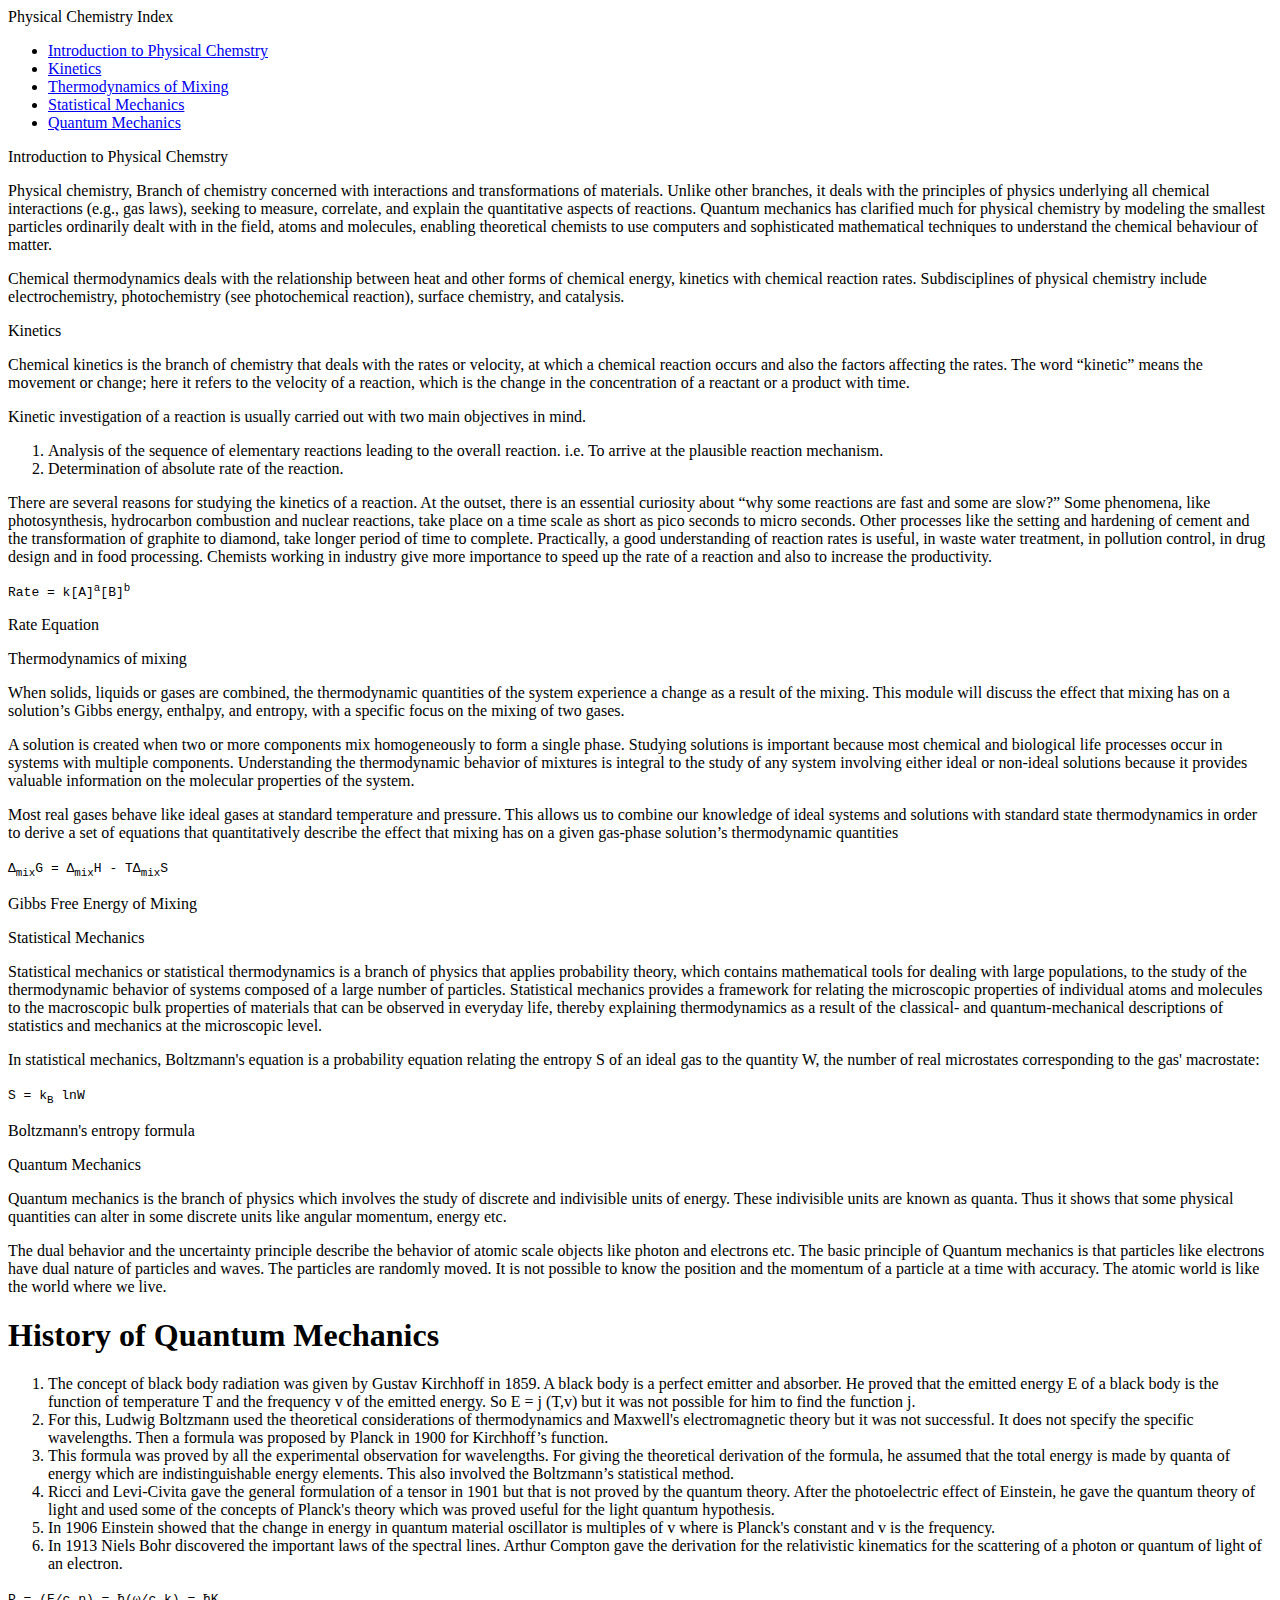
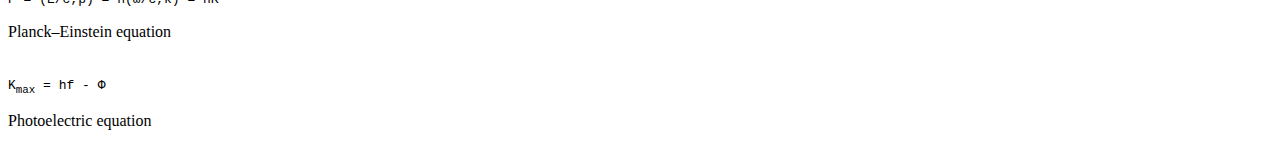
==== index.html @ 694dd4bf "Add files via upload" ====
<!DOCTYPE html>
<html lang="en" dir="ltr">
  <head>
    <meta charset="utf-8">
    <link rel="stylesheet" type="text/CSS" href="css/main.css">
    <title>Freecode camp technical page project</title>
  </head>
  <body>

<nav id="navbar">
  <header>Physical Chemistry Index</header>
    <ul>
      <li><a class="nav-link" href="#Introduction_to_Physical_Chemistry">Introduction to Physical Chemstry</a></li>
      <li><a class="nav-link" href="#Kinetics">Kinetics</a></li>
      <li><a class="nav-link" href="#Thermodynamics_of_Mixing">Thermodynamics of Mixing</a></li>
      <li><a class="nav-link" href="#Statistical_Mechanics">Statistical Mechanics</a></li>
      <li><a class="nav-link" href="#Quantum_Mechanics">Quantum Mechanics</a></li>
    </ul>
</nav>

<main id="main-doc">
  <section class="main-section" id="Introduction_to_Physical_Chemistry">
      <header>Introduction to Physical Chemstry</header>
      <p>Physical chemistry, Branch of chemistry concerned with interactions and transformations of materials. Unlike other branches, it deals with the principles of physics underlying all chemical interactions (e.g., gas laws), seeking to measure, correlate, and explain the quantitative aspects of reactions. Quantum mechanics has clarified much for physical chemistry by modeling the smallest particles ordinarily dealt with in the field, atoms and molecules, enabling theoretical chemists to use computers and sophisticated mathematical techniques to understand the chemical behaviour of matter. </p>
      <p>Chemical thermodynamics deals with the relationship between heat and other forms of chemical energy, kinetics with chemical reaction rates. Subdisciplines of physical chemistry include electrochemistry, photochemistry (see photochemical reaction), surface chemistry, and catalysis.</p>
  </section>
  <section class="main-section" id="Kinetics">
      <header>Kinetics</header>
      <p>Chemical kinetics is the branch of chemistry that deals with the rates or velocity, at which a chemical reaction occurs and also the factors affecting the rates. The word “kinetic” means the movement or change; here it refers to the velocity of a reaction, which is the change in the concentration of a reactant or a product with time.</p>
      <p>Kinetic investigation of a reaction is usually carried out with two main objectives in mind.</p>
      <ol>
        <li>Analysis of the sequence of elementary reactions leading to the overall reaction. i.e. To arrive at the plausible reaction mechanism.</li>
        <li>Determination of absolute rate of the reaction.</li>
      </ol>
      <p>There are several reasons for studying the kinetics of a reaction. At the outset, there is an essential curiosity about “why some reactions are fast and some are slow?” Some phenomena, like photosynthesis, hydrocarbon combustion and nuclear reactions, take place on a time scale as short as pico seconds to micro seconds. Other processes like the setting and hardening of cement and the transformation of graphite to diamond, take longer period of time to complete. Practically, a good understanding of reaction rates is useful, in waste water treatment, in pollution control, in drug design and in food processing. Chemists working in industry give more importance to speed up the rate of a reaction and also to increase the productivity.</p>
      <code>Rate = k[A]<sup>a</sup>[B]<sup>b</sup></code>
      <p class="equation_caption">Rate Equation</p>
  </section>
  <section class="main-section" id="Thermodynamics_of_Mixing">
       <header>Thermodynamics of mixing</header>
       <p>When solids, liquids or gases are combined, the thermodynamic quantities of the system experience a change as a result of the mixing. This module will discuss the effect that mixing has on a solution’s Gibbs energy, enthalpy, and entropy, with a specific focus on the mixing of two gases.</p>
       <p>A solution is created when two or more components mix homogeneously to form a single phase. Studying solutions is important because most chemical and biological life processes occur in systems with multiple components. Understanding the thermodynamic behavior of mixtures is integral to the study of any system involving either ideal or non-ideal solutions because it provides valuable information on the molecular properties of the system.</p>
       <p>Most real gases behave like ideal gases at standard temperature and pressure. This allows us to combine our knowledge of ideal systems and solutions with standard state thermodynamics in order to derive a set of equations that quantitatively describe the effect that mixing has on a given gas-phase solution’s thermodynamic quantities</p>
       <code>Δ<sub>mix</sub>G = Δ<sub>mix</sub>H - TΔ<sub>mix</sub>S</code>
       <p class="equation_caption">Gibbs Free Energy of Mixing</p>
  </section>
  <section class="main-section" id="Statistical_Mechanics">
    <header>Statistical Mechanics</header>
      <p>Statistical mechanics or statistical thermodynamics is a branch of physics that applies probability theory, which contains mathematical tools for dealing with large populations, to the study of the thermodynamic behavior of systems composed of a large number of particles. Statistical mechanics provides a framework for relating the microscopic properties of individual atoms and molecules to the macroscopic bulk properties of materials that can be observed in everyday life, thereby explaining thermodynamics as a result of the classical- and quantum-mechanical descriptions of statistics and mechanics at the microscopic level.</p>
      <p>In statistical mechanics, Boltzmann's equation is a probability equation relating the entropy S of an ideal gas to the quantity W, the number of real microstates corresponding to the gas' macrostate:</p>
      <code>S = k<sub>B</sub> lnW</code>
      <p class="equation_caption">Boltzmann's entropy formula</p>
  </section>
  <section class="main-section" id="Quantum_Mechanics">
      <header>Quantum Mechanics</header>
      <p>Quantum mechanics is the branch of physics which involves the study of discrete and indivisible units of energy. These indivisible units are known as quanta. Thus it shows that some physical quantities can alter in some discrete units like angular momentum, energy etc. </p>
      <p>The dual behavior and the uncertainty principle describe the behavior of atomic scale objects like photon and electrons etc. The basic principle of Quantum mechanics is that particles like electrons have dual nature of particles and waves. The particles are randomly moved. It is not possible to know the position and the momentum of a particle at a time with accuracy. The atomic world is like the world where we live.</p>
      <h1>History of Quantum Mechanics</h1>
      <ol>
        <li>The concept of black body radiation was given by Gustav Kirchhoff in 1859. A black body is a perfect emitter and absorber. He proved that the emitted energy E of a black body is the function of temperature T and the frequency v of the emitted energy. So E = j (T,v) but it was not possible for him to find the function j.</li>
        <li>For this, Ludwig Boltzmann used the theoretical considerations of thermodynamics and Maxwell's electromagnetic theory but it was not successful. It does not specify the specific wavelengths. Then a formula was proposed by Planck in 1900 for Kirchhoff’s function.</li>
        <li>This formula was proved by all the experimental observation for wavelengths. For giving the theoretical derivation of the formula, he assumed that the total energy is made by quanta of energy which are indistinguishable energy elements. This also involved the Boltzmann’s statistical method.</li>
        <li>Ricci and Levi-Civita gave the general formulation of a tensor in 1901 but that is not proved by the quantum theory. After the photoelectric effect of Einstein, he gave the quantum theory of light and used some of the concepts of Planck's theory which was proved useful for the light quantum hypothesis.</li>
        <li>In 1906 Einstein showed that the change in energy in quantum material oscillator is multiples of v where is Planck's constant and v is the frequency.</li>
        <li>In 1913 Niels Bohr discovered the important laws of the spectral lines. Arthur Compton gave the derivation for the relativistic kinematics for the scattering of a photon or quantum of light of an electron.</li>
      </ol>
      <code>P = (E/c,p) = ħ(ω/c,k) = ħK</code>
      <p class="equation_caption">Planck–Einstein equation</p>
      <br>
      <code>K<sub>max</sub> = hf - Φ</code>
      <p class="equation_caption">Photoelectric equation</p
     </section>
</main>

</body>
</html>
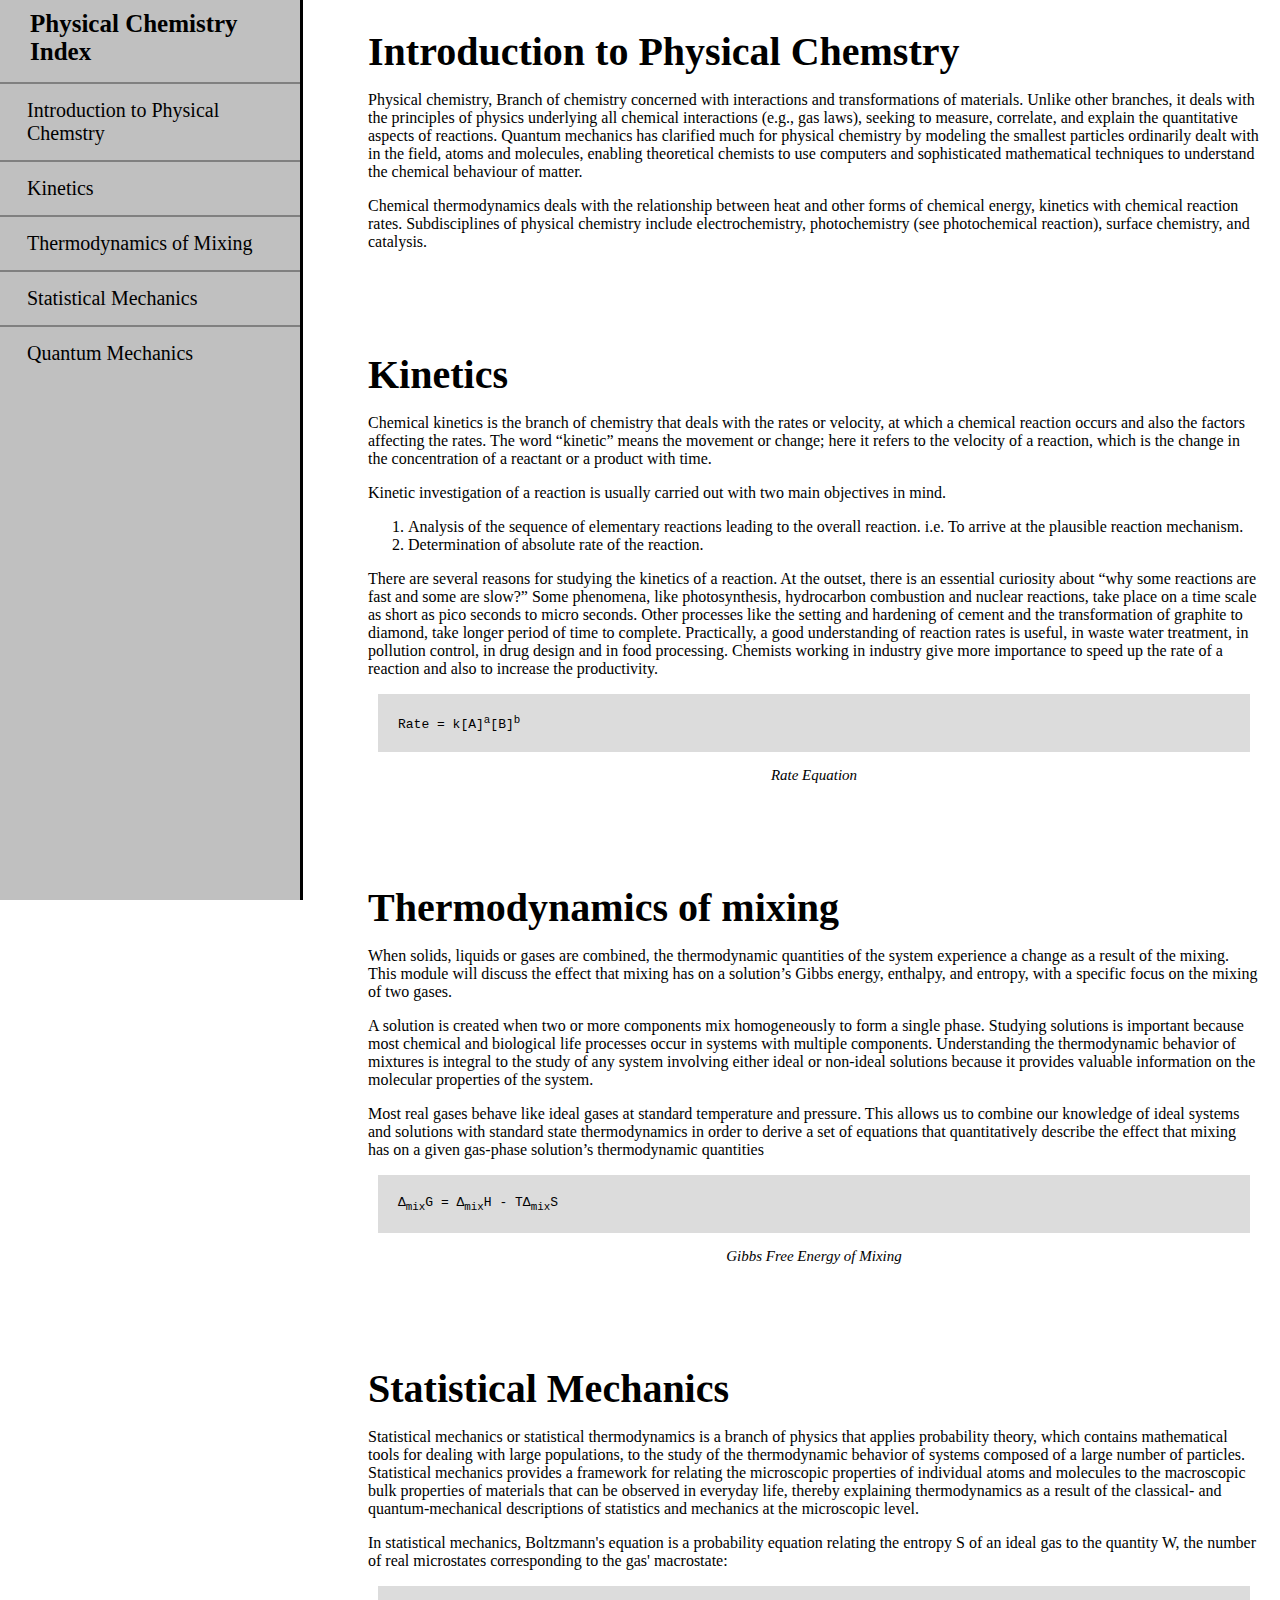
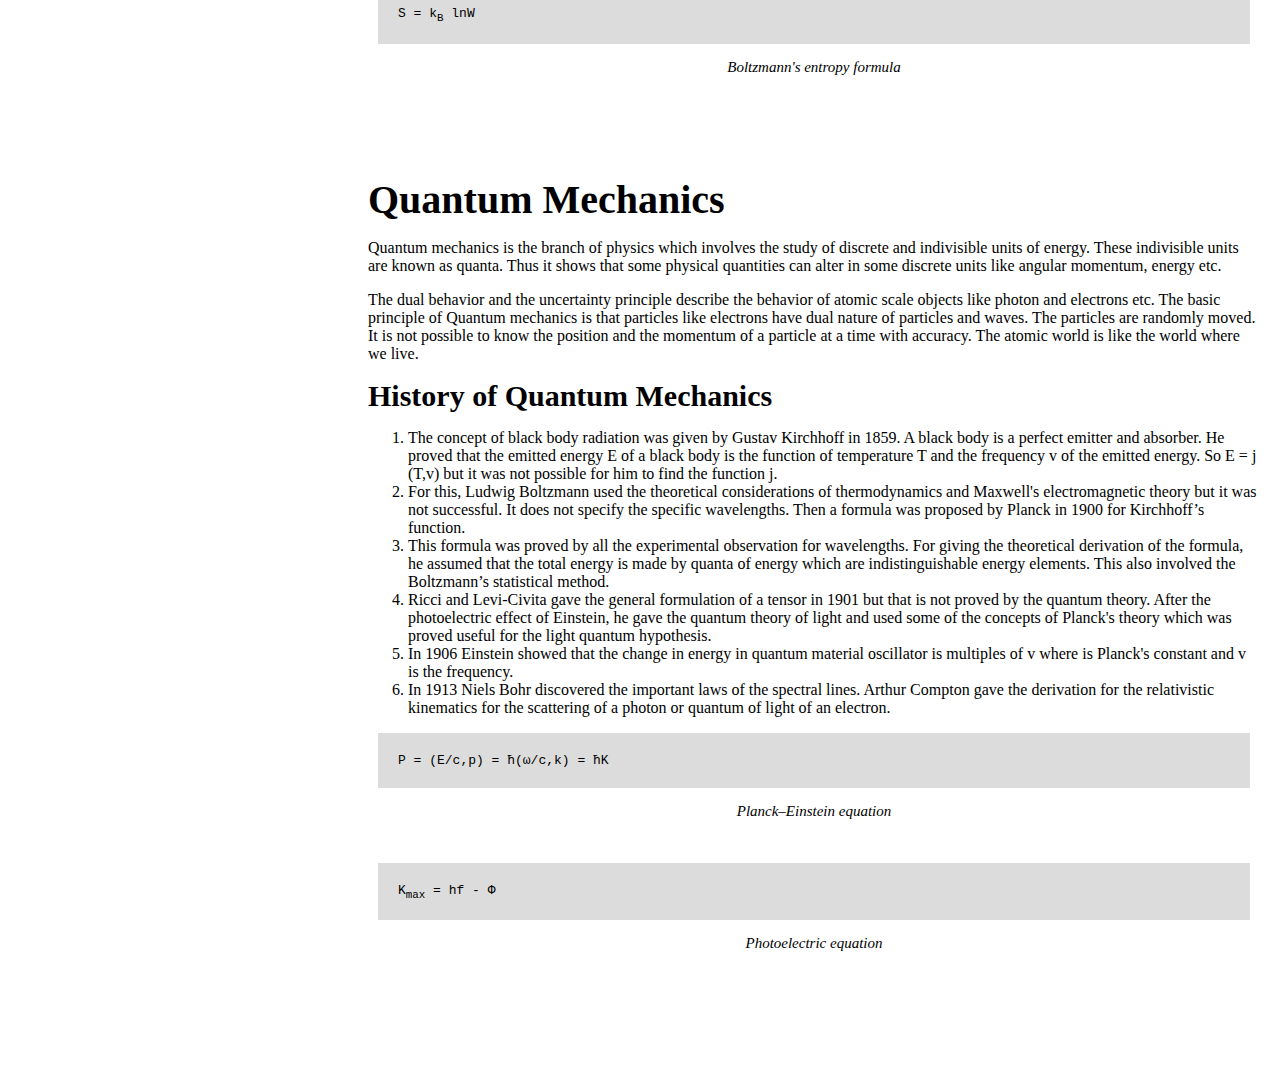
==== commit 387a7da5: "remove css folder from part" ====
--- a/index.html
+++ b/index.html
@@ -1,10 +1,10 @@
-
+﻿
 
 <!DOCTYPE html>
 <html lang="en" dir="ltr">
   <head>
     <meta charset="utf-8">
-    <link rel="stylesheet" type="text/CSS" href="css/main.css">
+    <link rel="stylesheet" type="text/CSS" href="main.css">
     <title>Freecode camp technical page project</title>
   </head>
   <body>
--- a/main.css
+++ b/main.css
@@ -0,0 +1,70 @@
+#navbar{
+  position: fixed;
+  min-width: 290px;
+  top: 0px;
+  left: 0px;
+  width: 300px;
+  height: 100%;
+  border-right: solid;
+  border-color: black;
+  background-color: silver;
+}
+#navbar ul{
+  height: 100%;
+  overflow-y: auto;
+  overflow-x: hidden;
+}
+#navbar li{
+  color: grey;
+  border: 2px solid;
+  border-bottom-width: 0px;
+  padding: 15px;
+  padding-left: 35px;
+  list-style: none;
+  position: relative;
+  left: -50px;
+  width: 100%;
+  font-size: 20px;
+}
+#navbar a{
+  color: black;
+  text-decoration: none;
+}
+header{
+  color: black;
+  margin: 10px 50px 0px 30px;
+  text-align: left;
+  font-size: 25px;
+  font-weight: bold;
+}
+#main-doc header{
+  font-size: 40px;
+  text-align: left;
+  margin: 0px;
+}
+#main-doc {
+  position: absolute;
+  margin: 0px 0px 0px 340px;
+  padding: 20px;
+}
+#main-doc h1 {
+  font-size: 30px;
+  text-align: left;
+  margin: 0px;
+}
+section {
+  margin-bottom: 100px;
+}
+code {
+  display: block;
+  background-color: Gainsboro;
+  text-align: left;
+  position: relative;
+  padding: 20px;
+  margin: 10px;
+}
+.equation_caption {
+  text-align: center;
+  font-style: italic;
+  font-size: 15px;
+}
